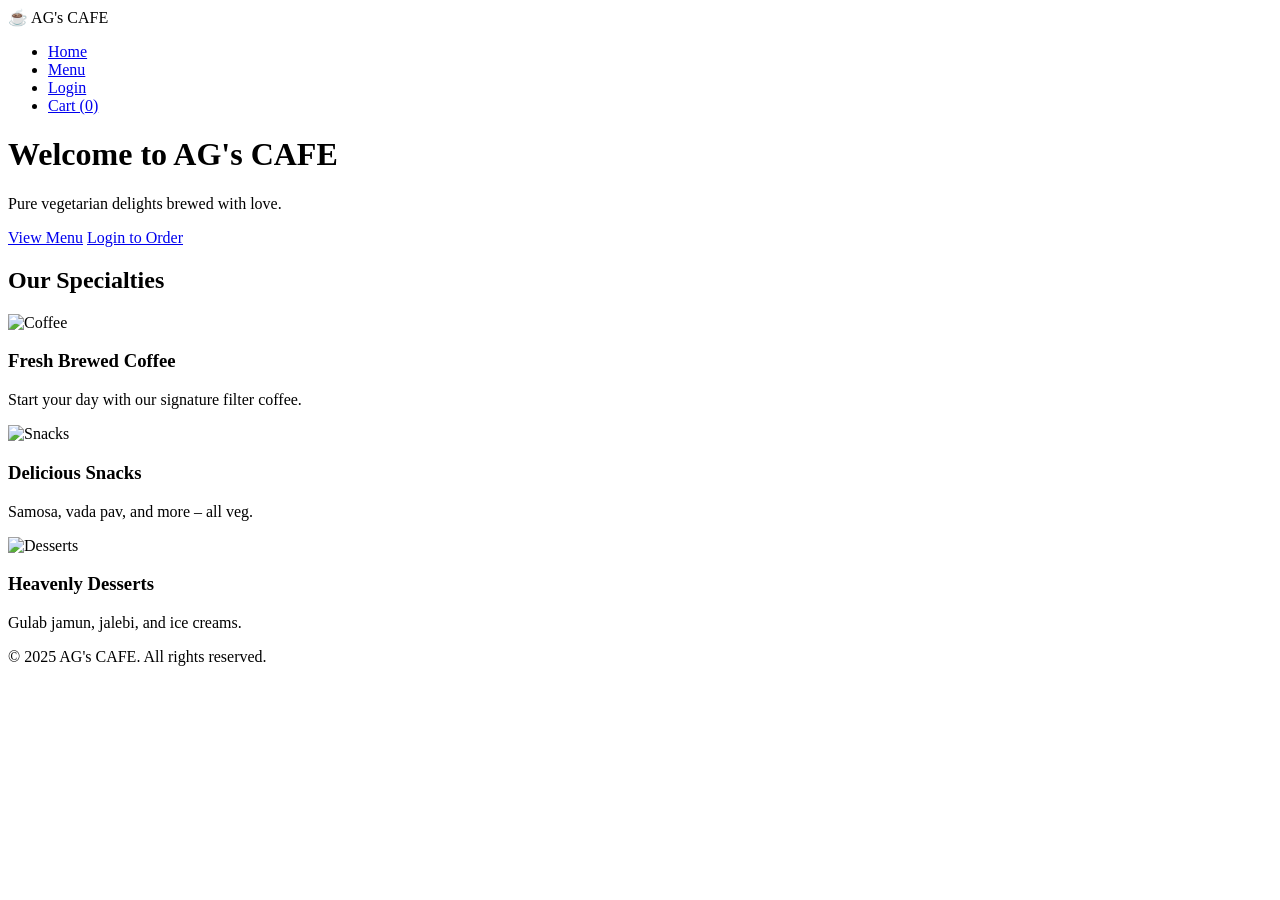
==== index.html @ 89a98ed6 "Initial commit Created from https://vercel.com/new" ====
<!DOCTYPE html>
<html lang="en">
<head>
    <meta charset="UTF-8">
    <meta name="viewport" content="width=device-width, initial-scale=1.0">
    <title>AG's CAFE - Home</title>
    <link rel="stylesheet" href="css/style.css">
</head>
<body>
    <nav>
        <div class="logo">☕ AG's CAFE</div>
        <ul id="nav-links">
            <li><a href="index.html">Home</a></li>
            <li><a href="menu.html">Menu</a></li>
            <li><a href="login.html" id="login-link">Login</a></li>
            <li><a href="cart.html">Cart (<span id="cart-count">0</span>)</a></li>
        </ul>
        <div id="user-greeting" class="user-greeting"></div>
    </nav>

    <header class="hero">
        <h1>Welcome to AG's CAFE</h1>
        <p>Pure vegetarian delights brewed with love.</p>
        <a href="menu.html" class="btn">View Menu</a>
        <a href="login.html" id="hero-login" class="btn btn-outline">Login to Order</a>
        <a href="menu.html" id="hero-order" class="btn btn-primary" style="display: none;">Order Now</a>
    </header>

    <section class="features">
        <h2>Our Specialties</h2>
        <div class="feature-grid">
            <div class="feature">
                <img src="https://images.unsplash.com/photo-1461023058943-07fcbe16d735?w=400" alt="Coffee">
                <h3>Fresh Brewed Coffee</h3>
                <p>Start your day with our signature filter coffee.</p>
            </div>
            <div class="feature">
                <img src="https://images.unsplash.com/photo-1601050690597-df0568f7a1f1?w=400" alt="Snacks">
                <h3>Delicious Snacks</h3>
                <p>Samosa, vada pav, and more – all veg.</p>
            </div>
            <div class="feature">
                <img src="https://images.unsplash.com/photo-1589119908995-c6837a148b2b?w=400" alt="Desserts">
                <h3>Heavenly Desserts</h3>
                <p>Gulab jamun, jalebi, and ice creams.</p>
            </div>
        </div>
    </section>

    <footer>
        <p>&copy; 2025 AG's CAFE. All rights reserved.</p>
    </footer>

    <script src="js/main.js"></script>
</body>
</html>
---- css/style.css ----
/* Add this at the END of your style.css file */

/* Login Popup */
.login-popup {
    display: none;
    position: fixed;
    top: 0;
    left: 0;
    width: 100%;
    height: 100%;
    background-color: rgba(0, 0, 0, 0.5);
    z-index: 1000;
    justify-content: center;
    align-items: center;
}

.popup-content {
    background: white;
    border-radius: 15px;
    padding: 20px;
    max-width: 400px;
    width: 90%;
    box-shadow: 0 5px 30px rgba(0, 0, 0, 0.3);
    animation: popupFadeIn 0.3s ease;
}

@keyframes popupFadeIn {
    from {
        opacity: 0;
        transform: scale(0.8);
    }
    to {
        opacity: 1;
        transform: scale(1);
    }
}

.popup-header {
    display: flex;
    justify-content: space-between;
    align-items: center;
    margin-bottom: 15px;
    padding-bottom: 10px;
    border-bottom: 1px solid #eee;
}

.popup-header h3 {
    color: #4e2e1e;
    margin: 0;
}

.close-popup {
    background: none;
    border: none;
    font-size: 24px;
    cursor: pointer;
    color: #999;
    transition: color 0.3s;
}

.close-popup:hover {
    color: #333;
}

.popup-body {
    text-align: center;
}

.popup-body p {
    margin-bottom: 20px;
    color: #666;
}

.popup-buttons {
    display: flex;
    gap: 10px;
    justify-content: center;
}

.popup-login {
    background: #4e2e1e;
    color: white;
    border: none;
    padding: 10px 20px;
    border-radius: 25px;
    cursor: pointer;
    transition: background 0.3s;
}

.popup-login:hover {
    background: #6b4226;
}

.popup-cancel {
    background: #ccc;
    color: #333;
    border: none;
    padding: 10px 20px;
    border-radius: 25px;
    cursor: pointer;
    transition: background 0.3s;
}

.popup-cancel:hover {
    background: #999;
}
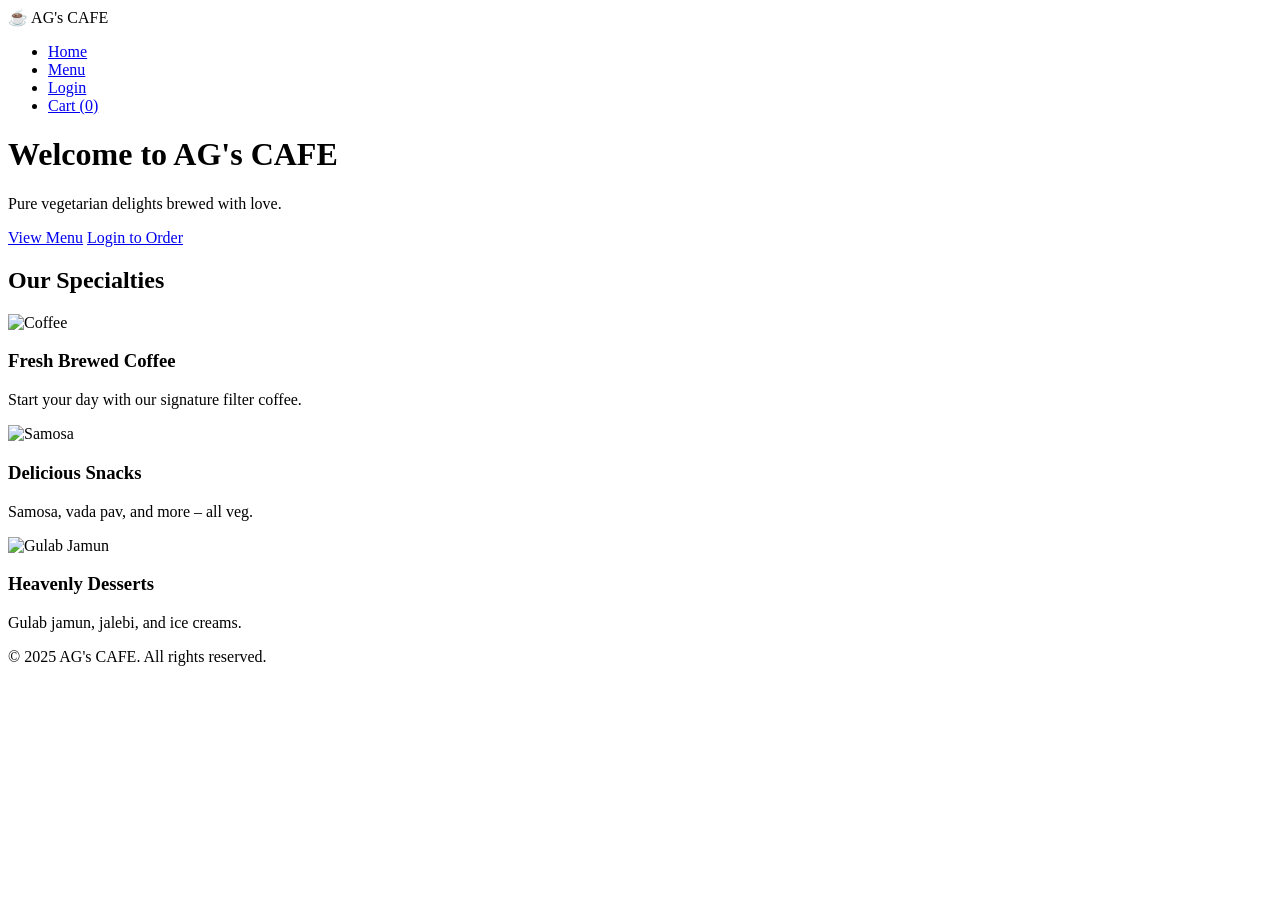
==== commit 729e4c20: "Update index.html" ====
--- a/index.html
+++ b/index.html
@@ -35,12 +35,12 @@
                 <p>Start your day with our signature filter coffee.</p>
             </div>
             <div class="feature">
-                <img src="https://images.unsplash.com/photo-1601050690597-df0568f7a1f1?w=400" alt="Snacks">
+                <img src="https://images.unsplash.com/photo-1601050690597-df0568f7a1f1?w=400" alt="Samosa">
                 <h3>Delicious Snacks</h3>
                 <p>Samosa, vada pav, and more – all veg.</p>
             </div>
             <div class="feature">
-                <img src="https://images.unsplash.com/photo-1589119908995-c6837a148b2b?w=400" alt="Desserts">
+                <img src="https://images.unsplash.com/photo-1589119908995-c6837a148b2b?w=400" alt="Gulab Jamun">
                 <h3>Heavenly Desserts</h3>
                 <p>Gulab jamun, jalebi, and ice creams.</p>
             </div>
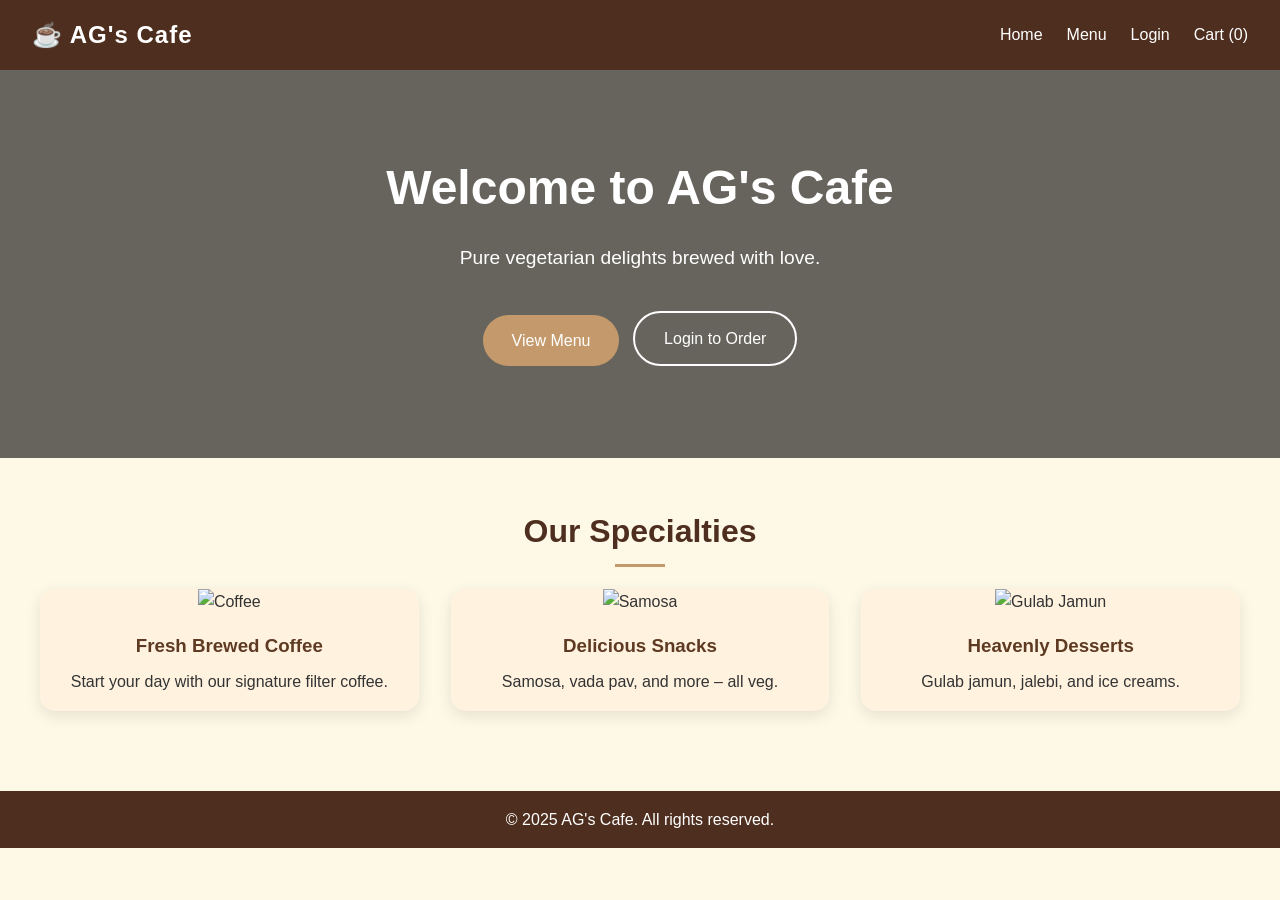
==== commit b5320535: "Update index.html" ====
--- a/index.html
+++ b/index.html
@@ -3,52 +3,66 @@
 <head>
     <meta charset="UTF-8">
     <meta name="viewport" content="width=device-width, initial-scale=1.0">
-    <title>AG's CAFE - Home</title>
+    <title>AG's Cafe - Home</title>
     <link rel="stylesheet" href="css/style.css">
 </head>
 <body>
-    <nav>
-        <div class="logo">☕ AG's CAFE</div>
-        <ul id="nav-links">
-            <li><a href="index.html">Home</a></li>
-            <li><a href="menu.html">Menu</a></li>
-            <li><a href="login.html" id="login-link">Login</a></li>
-            <li><a href="cart.html">Cart (<span id="cart-count">0</span>)</a></li>
+    <!-- Navbar with slide-down animation -->
+    <nav class="slide-down">
+        <div class="logo pulse">☕ AG's Cafe</div>
+        <ul>
+            <li><a href="index.html" class="nav-link">Home</a></li>
+            <li><a href="menu.html" class="nav-link">Menu</a></li>
+            <li><a href="login.html" class="nav-link" id="login-link">Login</a></li>
+            <li><a href="cart.html" class="nav-link cart-icon">Cart (<span id="cart-count">0</span>)</a></li>
         </ul>
-        <div id="user-greeting" class="user-greeting"></div>
+        <div id="user-greeting" class="user-greeting glow"></div>
     </nav>
 
-    <header class="hero">
-        <h1>Welcome to AG's CAFE</h1>
-        <p>Pure vegetarian delights brewed with love.</p>
-        <a href="menu.html" class="btn">View Menu</a>
-        <a href="login.html" id="hero-login" class="btn btn-outline">Login to Order</a>
-        <a href="menu.html" id="hero-order" class="btn btn-primary" style="display: none;">Order Now</a>
+    <!-- Hero Section with parallax and fade-in -->
+    <header class="hero parallax">
+        <div class="hero-content fade-in">
+            <h1 class="text-pop-up">Welcome to AG's Cafe</h1>
+            <p class="slide-in-right">Pure vegetarian delights brewed with love.</p>
+            <div class="hero-buttons">
+                <a href="menu.html" class="btn btn-primary pulse">View Menu</a>
+                <a href="login.html" id="hero-login" class="btn btn-outline">Login to Order</a>
+                <a href="menu.html" id="hero-order" class="btn btn-primary" style="display: none;">Order Now</a>
+            </div>
+        </div>
     </header>
 
+    <!-- Features Section with staggered cards -->
     <section class="features">
-        <h2>Our Specialties</h2>
-        <div class="feature-grid">
-            <div class="feature">
-                <img src="https://images.unsplash.com/photo-1461023058943-07fcbe16d735?w=400" alt="Coffee">
+        <h2 class="section-title">Our Specialties</h2>
+        <div class="feature-grid stagger-children">
+            <div class="feature card-hover">
+                <div class="image-zoom">
+                    <img src="https://images.unsplash.com/photo-1461023058943-07fcbe16d735?w=400" alt="Coffee">
+                </div>
                 <h3>Fresh Brewed Coffee</h3>
                 <p>Start your day with our signature filter coffee.</p>
             </div>
-            <div class="feature">
-                <img src="https://images.unsplash.com/photo-1601050690597-df0568f7a1f1?w=400" alt="Samosa">
+            <div class="feature card-hover">
+                <div class="image-zoom">
+                    <img src="https://images.unsplash.com/photo-1601050690597-df0568f7a1f1?w=400" alt="Samosa">
+                </div>
                 <h3>Delicious Snacks</h3>
                 <p>Samosa, vada pav, and more – all veg.</p>
             </div>
-            <div class="feature">
-                <img src="https://images.unsplash.com/photo-1589119908995-c6837a148b2b?w=400" alt="Gulab Jamun">
+            <div class="feature card-hover">
+                <div class="image-zoom">
+                    <img src="https://images.unsplash.com/photo-1589119908995-c6837a148b2b?w=400" alt="Gulab Jamun">
+                </div>
                 <h3>Heavenly Desserts</h3>
                 <p>Gulab jamun, jalebi, and ice creams.</p>
             </div>
         </div>
     </section>
 
-    <footer>
-        <p>&copy; 2025 AG's CAFE. All rights reserved.</p>
+    <!-- Footer -->
+    <footer class="fade-in">
+        <p>&copy; 2025 AG's Cafe. All rights reserved.</p>
     </footer>
 
     <script src="js/main.js"></script>
--- a/css/style.css
+++ b/css/style.css
@@ -1,6 +1,725 @@
-/* Add this at the END of your style.css file */
-
-/* Login Popup */
+/* ========== RESET & BASE ========== */
+* {
+    margin: 0;
+    padding: 0;
+    box-sizing: border-box;
+}
+
+body {
+    font-family: 'Segoe UI', Tahoma, Geneva, Verdana, sans-serif;
+    line-height: 1.6;
+    color: #333;
+    min-height: 100vh;
+    display: flex;
+    flex-direction: column;
+    background: #fef9e7;
+    overflow-x: hidden;
+}
+
+/* ========== CUSTOM SCROLLBAR ========== */
+::-webkit-scrollbar {
+    width: 10px;
+}
+
+::-webkit-scrollbar-track {
+    background: #f1f1f1;
+}
+
+::-webkit-scrollbar-thumb {
+    background: #c49a6c;
+    border-radius: 5px;
+}
+
+::-webkit-scrollbar-thumb:hover {
+    background: #a5714b;
+}
+
+/* ========== NAVIGATION ANIMATIONS ========== */
+nav {
+    background: #4e2e1e;
+    color: white;
+    display: flex;
+    justify-content: space-between;
+    align-items: center;
+    padding: 1rem 2rem;
+    flex-wrap: wrap;
+    position: sticky;
+    top: 0;
+    z-index: 1000;
+}
+
+.slide-down {
+    animation: slideDown 0.8s ease;
+}
+
+@keyframes slideDown {
+    from {
+        transform: translateY(-100%);
+        opacity: 0;
+    }
+    to {
+        transform: translateY(0);
+        opacity: 1;
+    }
+}
+
+.logo {
+    font-size: 1.5rem;
+    font-weight: bold;
+    letter-spacing: 1px;
+}
+
+.pulse {
+    animation: pulse 2s infinite;
+}
+
+@keyframes pulse {
+    0% {
+        transform: scale(1);
+    }
+    50% {
+        transform: scale(1.05);
+    }
+    100% {
+        transform: scale(1);
+    }
+}
+
+nav ul {
+    display: flex;
+    list-style: none;
+    gap: 1.5rem;
+}
+
+nav a {
+    color: white;
+    text-decoration: none;
+    transition: all 0.3s ease;
+    position: relative;
+}
+
+.nav-link::after {
+    content: '';
+    position: absolute;
+    bottom: -5px;
+    left: 0;
+    width: 0;
+    height: 2px;
+    background: #ffd966;
+    transition: width 0.3s ease;
+}
+
+.nav-link:hover::after {
+    width: 100%;
+}
+
+.nav-link:hover {
+    color: #ffd966;
+    transform: translateY(-2px);
+}
+
+.active {
+    color: #ffd966;
+}
+
+.active::after {
+    width: 100%;
+}
+
+.user-greeting {
+    color: #ffd966;
+    font-weight: bold;
+}
+
+.glow {
+    animation: glow 2s ease-in-out infinite;
+}
+
+@keyframes glow {
+    0% {
+        text-shadow: 0 0 5px rgba(255, 217, 102, 0.5);
+    }
+    50% {
+        text-shadow: 0 0 20px rgba(255, 217, 102, 0.8);
+    }
+    100% {
+        text-shadow: 0 0 5px rgba(255, 217, 102, 0.5);
+    }
+}
+
+/* ========== HERO SECTION ANIMATIONS ========== */
+.hero {
+    background: linear-gradient(rgba(0,0,0,0.6), rgba(0,0,0,0.6)), url('https://images.unsplash.com/photo-1495474472287-4d71bcdd2085?w=1200') center/cover;
+    color: white;
+    text-align: center;
+    padding: 5rem 2rem;
+    position: relative;
+    overflow: hidden;
+}
+
+.parallax {
+    background-attachment: fixed;
+}
+
+.fade-in {
+    animation: fadeIn 1.5s ease;
+}
+
+@keyframes fadeIn {
+    from {
+        opacity: 0;
+    }
+    to {
+        opacity: 1;
+    }
+}
+
+.text-pop-up {
+    animation: textPopUp 0.8s ease;
+}
+
+@keyframes textPopUp {
+    0% {
+        opacity: 0;
+        transform: scale(0.5);
+    }
+    80% {
+        transform: scale(1.1);
+    }
+    100% {
+        opacity: 1;
+        transform: scale(1);
+    }
+}
+
+.slide-in-right {
+    animation: slideInRight 1s ease;
+}
+
+@keyframes slideInRight {
+    from {
+        transform: translateX(100px);
+        opacity: 0;
+    }
+    to {
+        transform: translateX(0);
+        opacity: 1;
+    }
+}
+
+.hero h1 {
+    font-size: 3rem;
+    margin-bottom: 1rem;
+}
+
+.hero p {
+    font-size: 1.2rem;
+    margin-bottom: 2rem;
+}
+
+/* ========== BUTTON ANIMATIONS ========== */
+.btn {
+    display: inline-block;
+    background: #c49a6c;
+    color: white;
+    padding: 0.8rem 1.8rem;
+    text-decoration: none;
+    border: none;
+    border-radius: 50px;
+    cursor: pointer;
+    transition: all 0.3s ease;
+    font-size: 1rem;
+    margin: 0.3rem;
+    position: relative;
+    overflow: hidden;
+}
+
+.btn::before {
+    content: '';
+    position: absolute;
+    top: 50%;
+    left: 50%;
+    width: 0;
+    height: 0;
+    border-radius: 50%;
+    background: rgba(255, 255, 255, 0.3);
+    transform: translate(-50%, -50%);
+    transition: width 0.6s, height 0.6s;
+}
+
+.btn:hover::before {
+    width: 300px;
+    height: 300px;
+}
+
+.btn:hover {
+    background: #a5714b;
+    transform: translateY(-3px);
+    box-shadow: 0 5px 15px rgba(0,0,0,0.3);
+}
+
+.btn:active {
+    transform: translateY(-1px);
+}
+
+.btn-outline {
+    background: transparent;
+    border: 2px solid white;
+}
+
+.btn-outline:hover {
+    background: white;
+    color: #4e2e1e;
+}
+
+/* ========== FEATURES SECTION ANIMATIONS ========== */
+.features {
+    padding: 3rem 2rem;
+    text-align: center;
+}
+
+.section-title {
+    margin-bottom: 2rem;
+    font-size: 2rem;
+    color: #4e2e1e;
+    position: relative;
+    display: inline-block;
+}
+
+.section-title::after {
+    content: '';
+    position: absolute;
+    bottom: -10px;
+    left: 50%;
+    transform: translateX(-50%);
+    width: 50px;
+    height: 3px;
+    background: #c49a6c;
+    animation: lineGrow 1s ease;
+}
+
+@keyframes lineGrow {
+    from {
+        width: 0;
+    }
+    to {
+        width: 50px;
+    }
+}
+
+.feature-grid {
+    display: grid;
+    grid-template-columns: repeat(auto-fit, minmax(250px, 1fr));
+    gap: 2rem;
+    max-width: 1200px;
+    margin: 0 auto;
+}
+
+.stagger-children > * {
+    animation: fadeInUp 0.6s ease forwards;
+    opacity: 0;
+}
+
+.stagger-children > *:nth-child(1) {
+    animation-delay: 0.1s;
+}
+.stagger-children > *:nth-child(2) {
+    animation-delay: 0.3s;
+}
+.stagger-children > *:nth-child(3) {
+    animation-delay: 0.5s;
+}
+.stagger-children > *:nth-child(4) {
+    animation-delay: 0.7s;
+}
+.stagger-children > *:nth-child(5) {
+    animation-delay: 0.9s;
+}
+.stagger-children > *:nth-child(6) {
+    animation-delay: 1.1s;
+}
+
+@keyframes fadeInUp {
+    from {
+        opacity: 0;
+        transform: translateY(30px);
+    }
+    to {
+        opacity: 1;
+        transform: translateY(0);
+    }
+}
+
+.feature {
+    background: #fff3e0;
+    border-radius: 15px;
+    overflow: hidden;
+    box-shadow: 0 5px 15px rgba(0,0,0,0.1);
+    transition: all 0.3s ease;
+}
+
+.card-hover:hover {
+    transform: translateY(-10px) scale(1.02);
+    box-shadow: 0 15px 30px rgba(0,0,0,0.2);
+}
+
+.image-zoom {
+    overflow: hidden;
+}
+
+.image-zoom img {
+    width: 100%;
+    height: 200px;
+    object-fit: cover;
+    transition: transform 0.5s ease;
+}
+
+.image-zoom:hover img {
+    transform: scale(1.1);
+}
+
+.feature h3 {
+    margin: 1rem 0 0.5rem;
+    color: #5e3a22;
+}
+
+.feature p {
+    padding: 0 1rem 1rem;
+}
+
+/* ========== LOGIN FORM ANIMATIONS ========== */
+.login-container {
+    max-width: 400px;
+    margin: 2rem auto;
+    padding: 2rem;
+    background: #fff3e0;
+    border-radius: 15px;
+    box-shadow: 0 5px 15px rgba(0,0,0,0.1);
+}
+
+.zoom-in {
+    animation: zoomIn 0.6s ease;
+}
+
+@keyframes zoomIn {
+    from {
+        opacity: 0;
+        transform: scale(0.5);
+    }
+    to {
+        opacity: 1;
+        transform: scale(1);
+    }
+}
+
+.slide-in-left {
+    animation: slideInLeft 0.6s ease;
+}
+
+@keyframes slideInLeft {
+    from {
+        transform: translateX(-50px);
+        opacity: 0;
+    }
+    to {
+        transform: translateX(0);
+        opacity: 1;
+    }
+}
+
+.form-group {
+    margin-bottom: 1rem;
+}
+
+.form-group label {
+    display: block;
+    margin-bottom: 0.3rem;
+    color: #5e3a22;
+}
+
+.form-group input {
+    width: 100%;
+    padding: 0.5rem;
+    border: 1px solid #c49a6c;
+    border-radius: 25px;
+    outline: none;
+    transition: all 0.3s ease;
+}
+
+.input-glow:focus {
+    border-color: #a5714b;
+    box-shadow: 0 0 10px rgba(165, 113, 75, 0.5);
+    transform: scale(1.02);
+}
+
+#login-message {
+    margin-top: 1rem;
+    color: green;
+    font-weight: bold;
+}
+
+/* ========== MENU PAGE ANIMATIONS ========== */
+.menu-page {
+    padding: 2rem;
+    min-height: 500px;
+}
+
+.menu-items {
+    display: grid;
+    grid-template-columns: repeat(auto-fit, minmax(280px, 1fr));
+    gap: 2rem;
+    max-width: 1200px;
+    margin: 0 auto;
+}
+
+.menu-item {
+    background: white;
+    border: 1px solid #e0e0e0;
+    border-radius: 12px;
+    padding: 1rem;
+    text-align: center;
+    box-shadow: 0 2px 8px rgba(0,0,0,0.1);
+    transition: all 0.3s ease;
+    opacity: 0;
+    animation: fadeInScale 0.5s ease forwards;
+}
+
+@keyframes fadeInScale {
+    from {
+        opacity: 0;
+        transform: scale(0.8);
+    }
+    to {
+        opacity: 1;
+        transform: scale(1);
+    }
+}
+
+.menu-item:nth-child(odd) {
+    animation-delay: 0.1s;
+}
+
+.menu-item:nth-child(even) {
+    animation-delay: 0.3s;
+}
+
+.menu-item:hover {
+    transform: translateY(-5px) scale(1.03);
+    box-shadow: 0 10px 25px rgba(0,0,0,0.15);
+}
+
+.menu-item img {
+    width: 100%;
+    height: 180px;
+    object-fit: cover;
+    border-radius: 8px;
+    margin-bottom: 1rem;
+    transition: all 0.5s ease;
+}
+
+.menu-item:hover img {
+    transform: scale(1.05);
+}
+
+.menu-item h3 {
+    margin: 0.5rem 0;
+    color: #4e2e1e;
+}
+
+.menu-item .price {
+    font-weight: bold;
+    color: #c49a6c;
+    font-size: 1.2rem;
+    margin: 0.5rem 0;
+    display: inline-block;
+    animation: pricePulse 2s infinite;
+}
+
+@keyframes pricePulse {
+    0% {
+        transform: scale(1);
+    }
+    50% {
+        transform: scale(1.05);
+        color: #a5714b;
+    }
+    100% {
+        transform: scale(1);
+    }
+}
+
+.menu-item button {
+    background: #4e2e1e;
+    color: white;
+    border: none;
+    padding: 0.5rem 1rem;
+    border-radius: 25px;
+    cursor: pointer;
+    transition: all 0.3s ease;
+    margin-top: 0.5rem;
+    position: relative;
+    overflow: hidden;
+}
+
+.menu-item button::before {
+    content: '';
+    position: absolute;
+    top: 50%;
+    left: 50%;
+    width: 0;
+    height: 0;
+    border-radius: 50%;
+    background: rgba(255, 255, 255, 0.3);
+    transform: translate(-50%, -50%);
+    transition: width 0.6s, height 0.6s;
+}
+
+.menu-item button:hover::before {
+    width: 300px;
+    height: 300px;
+}
+
+.menu-item button:hover {
+    background: #6b4226;
+    transform: scale(1.05);
+}
+
+/* ========== CART PAGE ANIMATIONS ========== */
+.cart-page {
+    max-width: 800px;
+    margin: 0 auto;
+}
+
+.cart-item {
+    display: flex;
+    align-items: center;
+    gap: 1rem;
+    border-bottom: 1px solid #ddd;
+    padding: 1rem 0;
+    animation: slideInCart 0.4s ease;
+}
+
+@keyframes slideInCart {
+    from {
+        opacity: 0;
+        transform: translateX(-30px);
+    }
+    to {
+        opacity: 1;
+        transform: translateX(0);
+    }
+}
+
+.cart-item img {
+    width: 80px;
+    height: 80px;
+    object-fit: cover;
+    border-radius: 8px;
+    transition: transform 0.3s ease;
+}
+
+.cart-item:hover img {
+    transform: rotate(5deg) scale(1.1);
+}
+
+.cart-item-details {
+    flex: 1;
+}
+
+.cart-item-details h4 {
+    margin-bottom: 0.3rem;
+    color: #4e2e1e;
+}
+
+.cart-item-actions {
+    display: flex;
+    align-items: center;
+    gap: 0.5rem;
+}
+
+.cart-item-actions button {
+    background: #c49a6c;
+    color: white;
+    border: none;
+    padding: 0.3rem 0.8rem;
+    border-radius: 50%;
+    cursor: pointer;
+    font-weight: bold;
+    transition: all 0.2s ease;
+}
+
+.cart-item-actions button:hover {
+    background: #a5714b;
+    transform: scale(1.2);
+}
+
+.cart-item-actions button.remove {
+    background: #b22222;
+    border-radius: 5px;
+}
+
+.cart-total {
+    text-align: right;
+    margin: 1rem 0;
+    font-size: 1.3rem;
+    color: #4e2e1e;
+    animation: totalPop 0.5s ease;
+}
+
+@keyframes totalPop {
+    0% {
+        transform: scale(0.8);
+    }
+    80% {
+        transform: scale(1.1);
+    }
+    100% {
+        transform: scale(1);
+    }
+}
+
+#checkout-btn {
+    width: 100%;
+    padding: 1rem;
+    background: #4e2e1e;
+    border-radius: 50px;
+    font-size: 1.2rem;
+    margin-top: 1rem;
+}
+
+/* ========== PAYMENT SECTION ANIMATIONS ========== */
+.payment-options {
+    display: flex;
+    justify-content: center;
+    gap: 1rem;
+    margin: 1rem 0;
+    flex-wrap: wrap;
+}
+
+.rotate-in {
+    animation: rotateIn 0.6s ease;
+}
+
+@keyframes rotateIn {
+    from {
+        opacity: 0;
+        transform: rotate(-180deg) scale(0.3);
+    }
+    to {
+        opacity: 1;
+        transform: rotate(0) scale(1);
+    }
+}
+
+#qr-section, #cash-message {
+    text-align: center;
+    margin-top: 1rem;
+    padding: 1rem;
+    background: #fff3e0;
+    border-radius: 15px;
+}
+
+/* ========== LOGIN POPUP ANIMATIONS ========== */
 .login-popup {
     display: none;
     position: fixed;
@@ -12,6 +731,8 @@
     z-index: 1000;
     justify-content: center;
     align-items: center;
+    backdrop-filter: blur(5px);
+    animation: fadeIn 0.3s ease;
 }
 
 .popup-content {
@@ -20,18 +741,21 @@
     padding: 20px;
     max-width: 400px;
     width: 90%;
-    box-shadow: 0 5px 30px rgba(0, 0, 0, 0.3);
-    animation: popupFadeIn 0.3s ease;
-}
-
-@keyframes popupFadeIn {
-    from {
-        opacity: 0;
-        transform: scale(0.8);
-    }
-    to {
-        opacity: 1;
-        transform: scale(1);
+    box-shadow: 0 10px 40px rgba(0, 0, 0, 0.3);
+    animation: popupBounce 0.5s ease;
+}
+
+@keyframes popupBounce {
+    0% {
+        opacity: 0;
+        transform: scale(0.3) translateY(-100px);
+    }
+    50% {
+        transform: scale(1.05) translateY(10px);
+    }
+    100% {
+        opacity: 1;
+        transform: scale(1) translateY(0);
     }
 }
 
@@ -55,11 +779,12 @@
     font-size: 24px;
     cursor: pointer;
     color: #999;
-    transition: color 0.3s;
+    transition: all 0.3s;
 }
 
 .close-popup:hover {
     color: #333;
+    transform: rotate(90deg);
 }
 
 .popup-body {
@@ -84,11 +809,12 @@
     padding: 10px 20px;
     border-radius: 25px;
     cursor: pointer;
-    transition: background 0.3s;
+    transition: all 0.3s;
 }
 
 .popup-login:hover {
     background: #6b4226;
+    transform: scale(1.05);
 }
 
 .popup-cancel {
@@ -98,9 +824,59 @@
     padding: 10px 20px;
     border-radius: 25px;
     cursor: pointer;
-    transition: background 0.3s;
+    transition: all 0.3s;
 }
 
 .popup-cancel:hover {
     background: #999;
-}
+    transform: scale(1.05);
+}
+
+/* ========== FOOTER ========== */
+footer {
+    background: #4e2e1e;
+    color: white;
+    text-align: center;
+    padding: 1rem;
+    margin-top: 2rem;
+}
+
+/* ========== LOADING ANIMATIONS ========== */
+@keyframes shimmer {
+    0% {
+        background-position: -1000px 0;
+    }
+    100% {
+        background-position: 1000px 0;
+    }
+}
+
+.loading {
+    background: linear-gradient(90deg, #f0f0f0 25%, #e0e0e0 50%, #f0f0f0 75%);
+    background-size: 1000px 100%;
+    animation: shimmer 2s infinite;
+}
+
+/* ========== RESPONSIVE ANIMATIONS ========== */
+@media (max-width: 768px) {
+    .hero h1 {
+        font-size: 2rem;
+    }
+    
+    .parallax {
+        background-attachment: scroll;
+    }
+    
+    .menu-item {
+        animation: fadeIn 0.5s ease;
+    }
+    
+    .cart-item {
+        flex-direction: column;
+        text-align: center;
+    }
+    
+    .cart-item-actions {
+        justify-content: center;
+    }
+}
